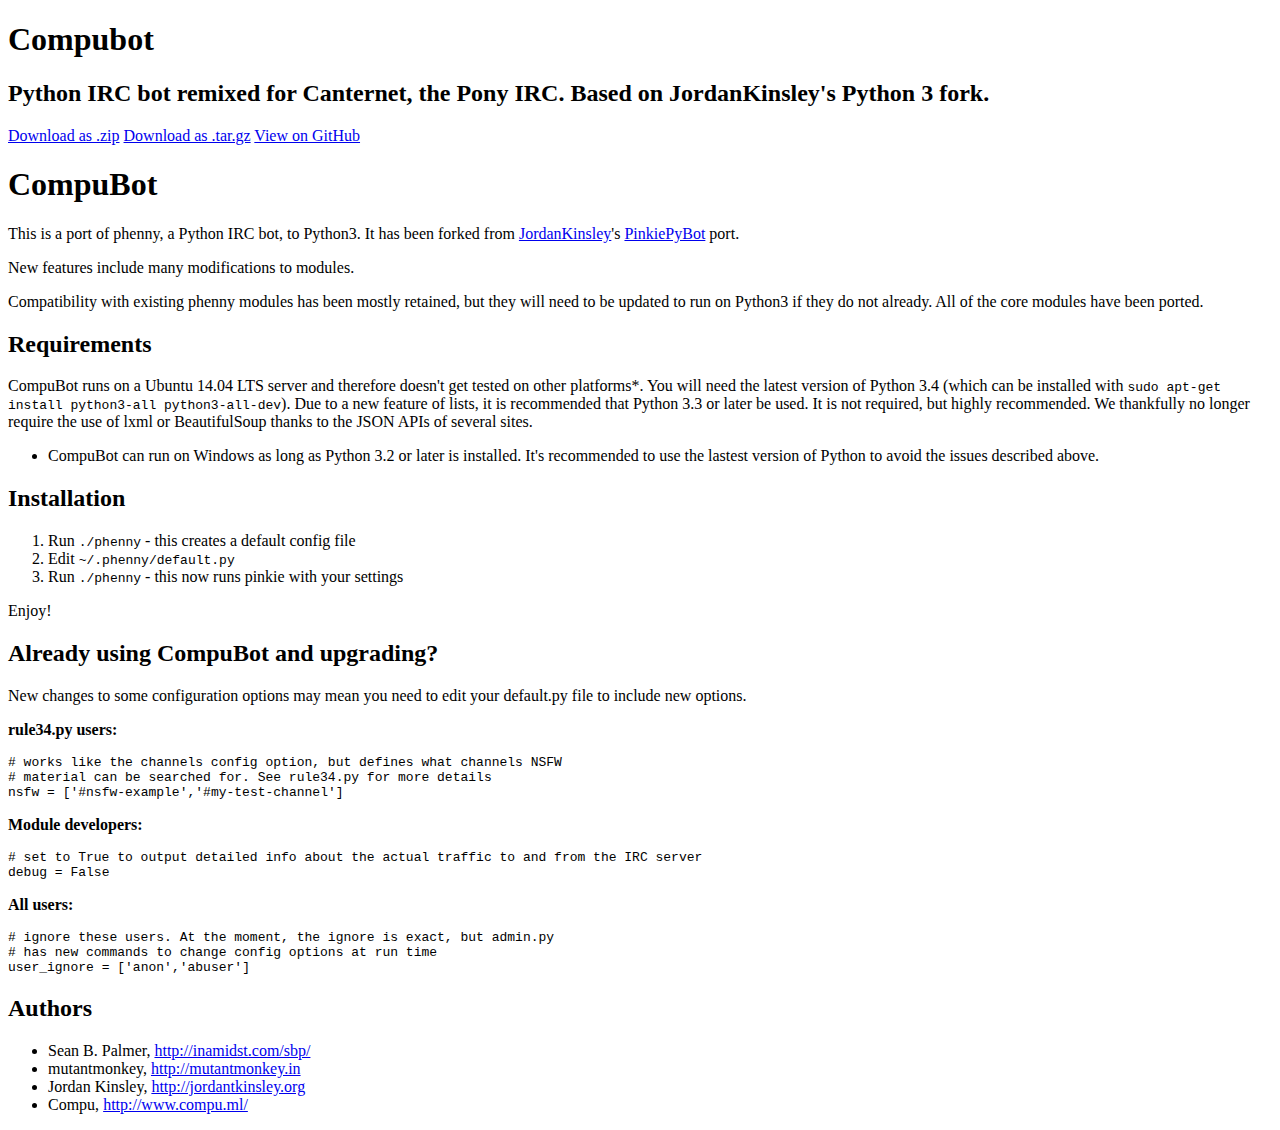
==== index.html @ b61c5b1c "Create gh-pages branch via GitHub" ====
<!DOCTYPE html>
<html>
  <head>
    <meta charset='utf-8'>
    <meta http-equiv="X-UA-Compatible" content="chrome=1">

    <link rel="stylesheet" type="text/css" href="stylesheets/stylesheet.css" media="screen">
    <link rel="stylesheet" type="text/css" href="stylesheets/github-dark.css" media="screen">
    <link rel="stylesheet" type="text/css" href="stylesheets/print.css" media="print">

    <title>Compubot by ask-compu</title>
  </head>

  <body>

    <header>
      <div class="container">
        <h1>Compubot</h1>
        <h2>Python IRC bot remixed for Canternet, the Pony IRC. Based on JordanKinsley&#39;s Python 3 fork.</h2>

        <section id="downloads">
          <a href="https://github.com/ask-compu/CompuBot/zipball/master" class="btn">Download as .zip</a>
          <a href="https://github.com/ask-compu/CompuBot/tarball/master" class="btn">Download as .tar.gz</a>
          <a href="https://github.com/ask-compu/CompuBot" class="btn btn-github"><span class="icon"></span>View on GitHub</a>
        </section>
      </div>
    </header>

    <div class="container">
      <section id="main_content">
        <h1>
<a id="compubot" class="anchor" href="#compubot" aria-hidden="true"><span class="octicon octicon-link"></span></a>CompuBot</h1>

<p>This is a port of phenny, a Python IRC bot, to Python3. It has been forked from <a href="https://github.com/JordanKinsley">JordanKinsley</a>'s <a href="https://github.com/JordanKinsley/PinkiePyBot">PinkiePyBot</a> port.</p>

<p>New features include many modifications to modules.</p>

<p>Compatibility with existing phenny modules has been mostly retained, but they
will need to be updated to run on Python3 if they do not already. All of the
core modules have been ported. </p>

<h2>
<a id="requirements" class="anchor" href="#requirements" aria-hidden="true"><span class="octicon octicon-link"></span></a>Requirements</h2>

<p>CompuBot runs on a Ubuntu 14.04 LTS server and therefore doesn't get tested on other platforms*. You will need the latest version of Python 3.4 (which can be installed with <code>sudo apt-get install python3-all python3-all-dev</code>). Due to a new feature of lists, it is recommended that Python 3.3 or later be used. It is not required, but highly recommended. We thankfully no longer require the use of lxml or BeautifulSoup thanks to the JSON APIs of several sites. </p>

<ul>
<li>CompuBot can run on Windows as long as Python 3.2 or later is installed. It's recommended to use the lastest version of Python to avoid the issues described above. </li>
</ul>

<h2>
<a id="installation" class="anchor" href="#installation" aria-hidden="true"><span class="octicon octicon-link"></span></a>Installation</h2>

<ol>
<li>Run <code>./phenny</code> - this creates a default config file</li>
<li>Edit <code>~/.phenny/default.py</code>
</li>
<li>Run <code>./phenny</code> - this now runs pinkie with your settings</li>
</ol>

<p>Enjoy!</p>

<h2>
<a id="already-using-compubot-and-upgrading" class="anchor" href="#already-using-compubot-and-upgrading" aria-hidden="true"><span class="octicon octicon-link"></span></a>Already using CompuBot and upgrading?</h2>

<p>New changes to some configuration options may mean you need to edit your default.py file to include new options. </p>

<p><strong>rule34.py users:</strong></p>

<div class="highlight highlight-python"><pre><span class="pl-c"># works like the channels config option, but defines what channels NSFW </span>
<span class="pl-c"># material can be searched for. See rule34.py for more details</span>
nsfw <span class="pl-k">=</span> [<span class="pl-s"><span class="pl-pds">'</span>#nsfw-example<span class="pl-pds">'</span></span>,<span class="pl-s"><span class="pl-pds">'</span>#my-test-channel<span class="pl-pds">'</span></span>]</pre></div>

<p><strong>Module developers:</strong></p>

<div class="highlight highlight-python"><pre><span class="pl-c"># set to True to output detailed info about the actual traffic to and from the IRC server</span>
debug <span class="pl-k">=</span> <span class="pl-c1">False</span></pre></div>

<p><strong>All users:</strong></p>

<div class="highlight highlight-python"><pre><span class="pl-c"># ignore these users. At the moment, the ignore is exact, but admin.py </span>
<span class="pl-c"># has new commands to change config options at run time</span>
user_ignore <span class="pl-k">=</span> [<span class="pl-s"><span class="pl-pds">'</span>anon<span class="pl-pds">'</span></span>,<span class="pl-s"><span class="pl-pds">'</span>abuser<span class="pl-pds">'</span></span>]</pre></div>

<h2>
<a id="authors" class="anchor" href="#authors" aria-hidden="true"><span class="octicon octicon-link"></span></a>Authors</h2>

<ul>
<li>Sean B. Palmer, <a href="http://inamidst.com/sbp/">http://inamidst.com/sbp/</a>
</li>
<li>mutantmonkey, <a href="http://mutantmonkey.in">http://mutantmonkey.in</a>
</li>
<li>Jordan Kinsley, <a href="http://jordantkinsley.org">http://jordantkinsley.org</a>
</li>
<li>Compu, <a href="http://www.compu.ml/">http://www.compu.ml/</a>
</li>
</ul>
      </section>
    </div>

              <script type="text/javascript">
            var gaJsHost = (("https:" == document.location.protocol) ? "https://ssl." : "http://www.");
            document.write(unescape("%3Cscript src='" + gaJsHost + "google-analytics.com/ga.js' type='text/javascript'%3E%3C/script%3E"));
          </script>
          <script type="text/javascript">
            try {
              var pageTracker = _gat._getTracker("UA-37704845-6");
            pageTracker._trackPageview();
            } catch(err) {}
          </script>

  </body>
</html>
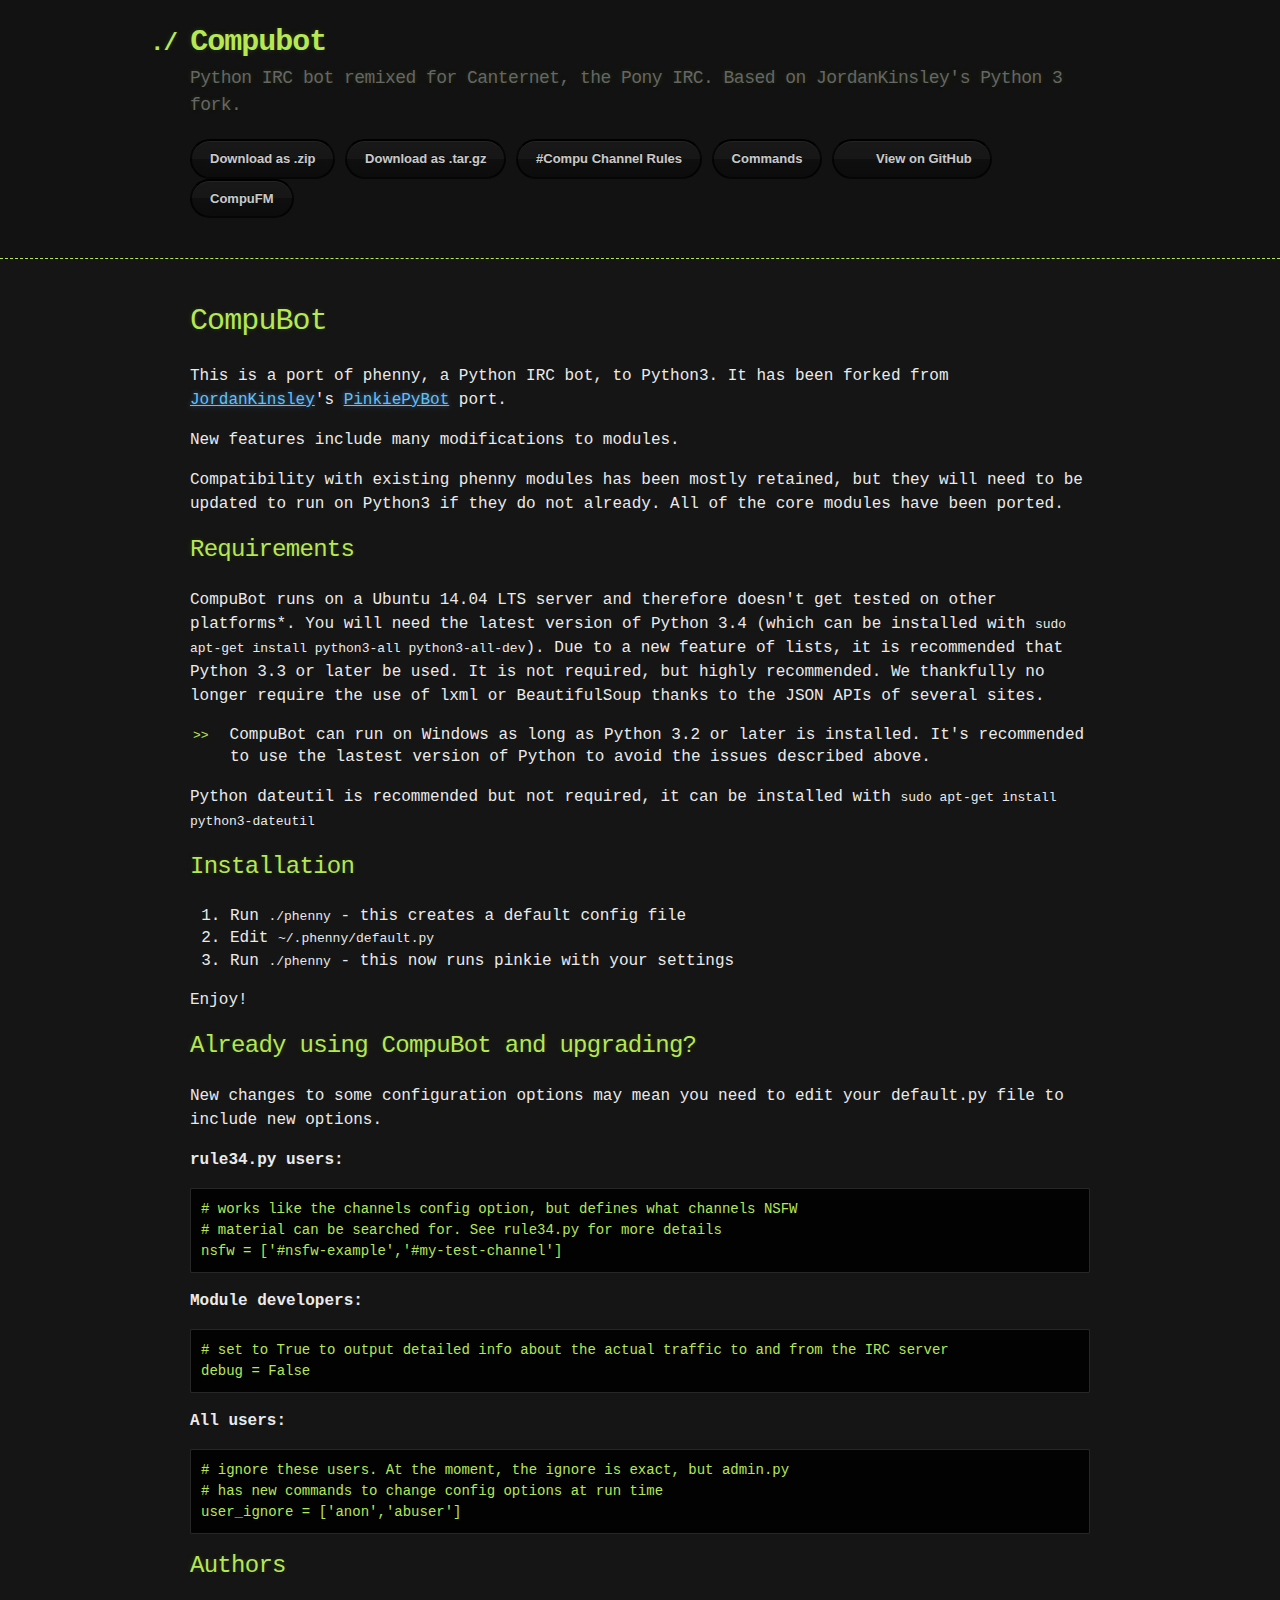
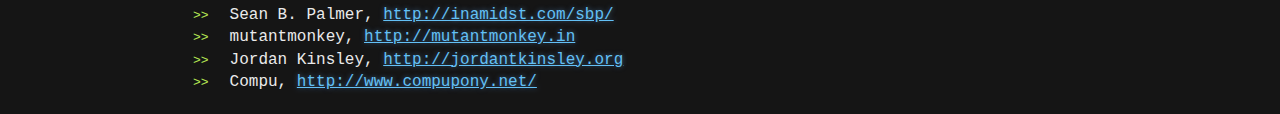
==== commit a52607e0: "Update index.html" ====
--- a/index.html
+++ b/index.html
@@ -7,8 +7,10 @@
     <link rel="stylesheet" type="text/css" href="stylesheets/stylesheet.css" media="screen">
     <link rel="stylesheet" type="text/css" href="stylesheets/github-dark.css" media="screen">
     <link rel="stylesheet" type="text/css" href="stylesheets/print.css" media="print">
+    <link rel="shortcut icon" type='image/x-icon' href="https://www.compupony.net/favicon.ico"/>	
+    <meta name="theme-color" content="#171717">
 
-    <title>Compubot by ask-compu</title>
+    <title>CompuBot by ask-compu</title>
   </head>
 
   <body>
@@ -21,7 +23,10 @@
         <section id="downloads">
           <a href="https://github.com/ask-compu/CompuBot/zipball/master" class="btn">Download as .zip</a>
           <a href="https://github.com/ask-compu/CompuBot/tarball/master" class="btn">Download as .tar.gz</a>
+          <a href="https://compubot.compupony.net/rules.html" class="btn">#Compu Channel Rules</a>
+          <a href="../commands.html" class="btn">Commands</a>
           <a href="https://github.com/ask-compu/CompuBot" class="btn btn-github"><span class="icon"></span>View on GitHub</a>
+          <a href="http://compubot.compupony.net/radio" class="btn">CompuFM</a>
         </section>
       </div>
     </header>
@@ -47,6 +52,7 @@
 <ul>
 <li>CompuBot can run on Windows as long as Python 3.2 or later is installed. It's recommended to use the lastest version of Python to avoid the issues described above. </li>
 </ul>
+<p>Python dateutil is recommended but not required, it can be installed with <code>sudo apt-get install python3-dateutil</code></p>
 
 <h2>
 <a id="installation" class="anchor" href="#installation" aria-hidden="true"><span class="octicon octicon-link"></span></a>Installation</h2>
@@ -92,7 +98,7 @@
 </li>
 <li>Jordan Kinsley, <a href="http://jordantkinsley.org">http://jordantkinsley.org</a>
 </li>
-<li>Compu, <a href="http://www.compu.ml/">http://www.compu.ml/</a>
+<li>Compu, <a href="http://www.compupony.net/">http://www.compupony.net/</a>
 </li>
 </ul>
       </section>
--- a/stylesheets/stylesheet.css
+++ b/stylesheets/stylesheet.css
@@ -0,0 +1,278 @@
+body {
+  margin: 0;
+  padding: 0;
+  background: #151515 url("../images/bkg.png") 0 0;
+  color: #eaeaea;
+  font: 16px;
+  line-height: 1.5;
+  font-family: Monaco, "Bitstream Vera Sans Mono", "Lucida Console", Terminal, monospace;
+}
+
+/* General & 'Reset' Stuff */
+
+.container {
+  width: 90%;
+  max-width: 900px;
+  margin: 0 auto;
+}
+
+.oneliner {
+  white-space: nowrap;
+}
+
+.sortable th {
+  background-color: black;
+}
+
+.sortable {
+  width: 100%;
+}
+
+table.sortable th:not(.sorttable_sorted):not(.sorttable_sorted_reverse):not(.sorttable_nosort):after { 
+    content: " \25B4\25BE" 
+}
+
+.containerbody {
+  width: auto;
+  margin: 1em;
+}
+
+section {
+  display: block;
+  margin: 0 0 20px 0;
+}
+
+h1, h2, h3, h4, h5, h6 {
+  margin: 0 0 20px;
+}
+
+li {
+  line-height: 1.4 ;
+}
+
+/* Header, <header>
+   header   - container
+   h1       - project name
+   h2       - project description
+*/
+
+header {
+  background: rgba(0, 0, 0, 0.1);
+  width: 100%;
+  border-bottom: 1px dashed #b5e853;
+  padding: 20px 0;
+  margin: 0 0 40px 0;
+}
+
+header h1 {
+  font-size: 30px;
+  line-height: 1.5;
+  margin: 0 0 0 -40px;
+  font-weight: bold;
+  font-family: Monaco, "Bitstream Vera Sans Mono", "Lucida Console", Terminal, monospace;
+  color: #b5e853;
+  text-shadow: 0 1px 1px rgba(0, 0, 0, 0.1),
+               0 0 5px rgba(181, 232, 83, 0.1),
+               0 0 10px rgba(181, 232, 83, 0.1);
+  letter-spacing: -1px;
+  -webkit-font-smoothing: antialiased;
+}
+
+header h1:before {
+  content: "./ ";
+  font-size: 24px;
+}
+
+header h2 {
+  font-size: 18px;
+  font-weight: 300;
+  color: #666;
+}
+
+#downloads .btn {
+  display: inline-block;
+  text-align: center;
+  margin: 0;
+}
+
+/* Main Content
+*/
+
+#main_content {
+  width: 100%;
+  -webkit-font-smoothing: antialiased;
+}
+section img {
+  max-width: 100%
+}
+
+h1, h2, h3, h4, h5, h6, th{
+  font-weight: normal;
+  font-family: Monaco, "Bitstream Vera Sans Mono", "Lucida Console", Terminal, monospace;
+  color: #b5e853;
+  letter-spacing: -0.03em;
+  text-shadow: 0 1px 1px rgba(0, 0, 0, 0.1),
+               0 0 5px rgba(181, 232, 83, 0.1),
+               0 0 10px rgba(181, 232, 83, 0.1);
+}
+
+.glowytext{
+  font-weight: normal;
+  font-family: Monaco, "Bitstream Vera Sans Mono", "Lucida Console", Terminal, monospace;
+  color: #b5e853;
+  letter-spacing: -0.03em;
+  text-shadow: 0 1px 1px rgba(0, 0, 0, 0.1),
+               0 0 5px rgba(181, 232, 83, 0.1),
+               0 0 10px rgba(181, 232, 83, 0.1);
+}
+
+#main_content h1 {
+  font-size: 30px;
+}
+
+#main_content h2 {
+  font-size: 24px;
+}
+
+#main_content h3 {
+  font-size: 18px;
+}
+
+#main_content h4 {
+  font-size: 14px;
+}
+
+#main_content h5 {
+  font-size: 12px;
+  text-transform: uppercase;
+  margin: 0 0 5px 0;
+}
+
+#main_content h6 {
+  font-size: 12px;
+  text-transform: uppercase;
+  color: #999;
+  margin: 0 0 5px 0;
+}
+
+dt {
+  font-style: italic;
+  font-weight: bold;
+}
+
+ul li {
+  list-style: none;
+}
+
+ul li:before {
+  content: ">>";
+  font-family: Monaco, "Bitstream Vera Sans Mono", "Lucida Console", Terminal, monospace;
+  font-size: 13px;
+  color: #b5e853;
+  margin-left: -37px;
+  margin-right: 21px;
+  line-height: 16px;
+}
+
+blockquote {
+  color: #aaa;
+  padding-left: 10px;
+  border-left: 1px dotted #666;
+}
+
+pre {
+  background: rgba(0, 0, 0, 0.9);
+  border: 1px solid rgba(255, 255, 255, 0.15);
+  padding: 10px;
+  font-size: 14px;
+  color: #b5e853;
+  border-radius: 2px;
+  -moz-border-radius: 2px;
+  -webkit-border-radius: 2px;
+  text-wrap: normal;
+  overflow: auto;
+  overflow-y: hidden;
+}
+
+table {
+  width: 100%;
+  margin: 0 0 20px 0;
+}
+
+th {
+  text-align: left;
+  border-bottom: 1px dashed #b5e853;
+  padding: 5px 10px;
+}
+
+td {
+  padding: 5px 10px;
+}
+
+hr {
+  height: 0;
+  border: 0;
+  border-bottom: 1px dashed #b5e853;
+  color: #b5e853;
+}
+
+/* Buttons
+*/
+
+.btn {
+  display: inline-block;
+  background: -webkit-linear-gradient(top, rgba(40, 40, 40, 0.3), rgba(35, 35, 35, 0.3) 50%, rgba(10, 10, 10, 0.3) 50%, rgba(0, 0, 0, 0.3));
+  padding: 8px 18px;
+  border-radius: 50px;
+  border: 2px solid rgba(0, 0, 0, 0.7);
+  border-bottom: 2px solid rgba(0, 0, 0, 0.7);
+  border-top: 2px solid rgba(0, 0, 0, 1);
+  color: rgba(255, 255, 255, 0.8);
+  font-family: Helvetica, Arial, sans-serif;
+  font-weight: bold;
+  font-size: 13px;
+  text-decoration: none;
+  text-shadow: 0 -1px 0 rgba(0, 0, 0, 0.75);
+  box-shadow: inset 0 1px 0 rgba(255, 255, 255, 0.05);
+}
+
+.btn:hover {
+  background: -webkit-linear-gradient(top, rgba(40, 40, 40, 0.6), rgba(35, 35, 35, 0.6) 50%, rgba(10, 10, 10, 0.8) 50%, rgba(0, 0, 0, 0.8));
+}
+
+.btn .icon {
+  display: inline-block;
+  width: 16px;
+  height: 16px;
+  margin: 1px 8px 0 0;
+  float: left;
+}
+
+.btn-github .icon {
+  opacity: 0.6;
+  background: url("../images/blacktocat.png") 0 0 no-repeat;
+}
+
+/* Links
+   a, a:hover, a:visited
+*/
+
+a {
+  color: #63c0f5;
+  text-shadow: 0 0 5px rgba(104, 182, 255, 0.5);
+}
+
+/* Clearfix */
+
+.cf:before, .cf:after {
+  content:"";
+  display:table;
+}
+
+.cf:after {
+  clear:both;
+}
+
+.cf {
+  zoom:1;
+}
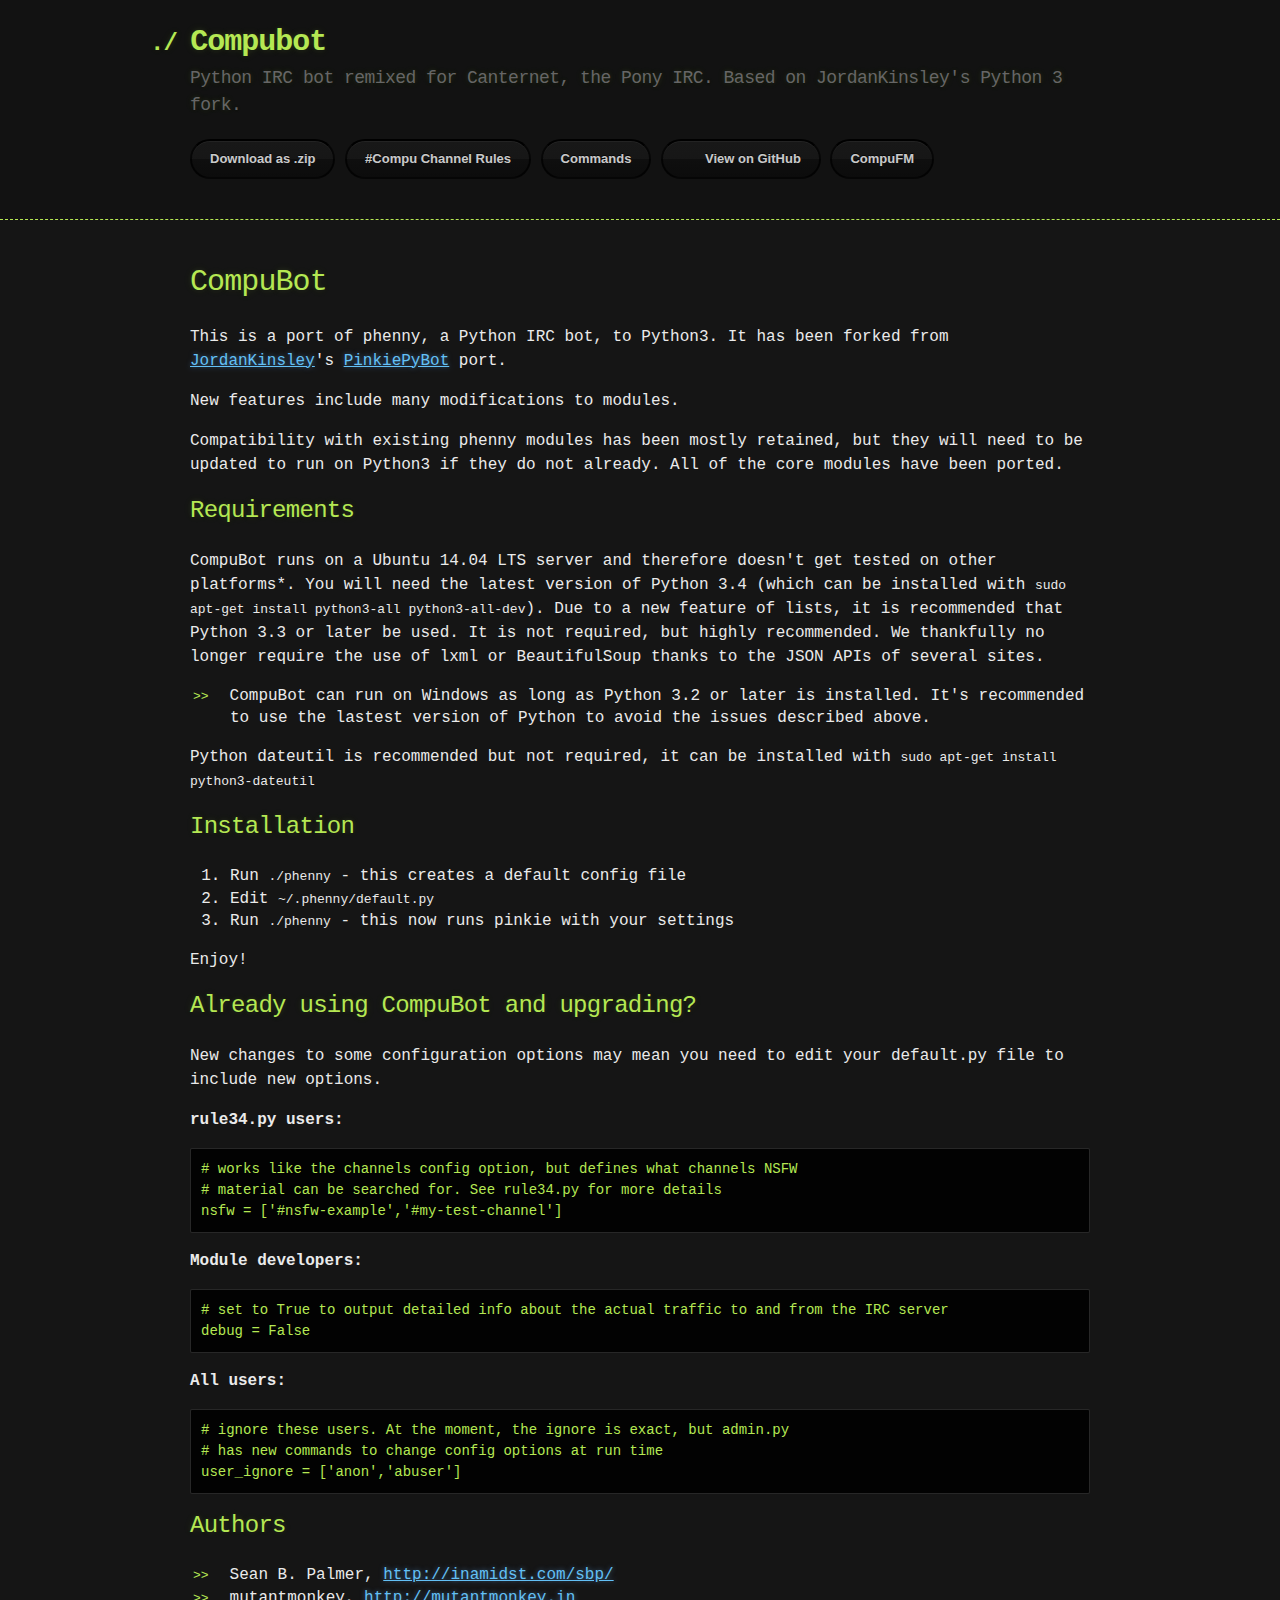
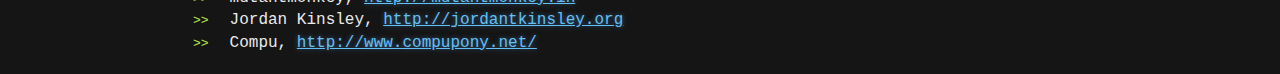
==== commit ffa1314e: "change favicon" ====
--- a/index.html
+++ b/index.html
@@ -7,7 +7,7 @@
     <link rel="stylesheet" type="text/css" href="stylesheets/stylesheet.css" media="screen">
     <link rel="stylesheet" type="text/css" href="stylesheets/github-dark.css" media="screen">
     <link rel="stylesheet" type="text/css" href="stylesheets/print.css" media="print">
-    <link rel="shortcut icon" type='image/x-icon' href="https://www.compupony.net/favicon.ico"/>	
+    <link rel="shortcut icon" type='image/x-icon' href="favicon.ico"/>	
     <meta name="theme-color" content="#171717">
 
     <title>CompuBot by ask-compu</title>
@@ -22,7 +22,6 @@
 
         <section id="downloads">
           <a href="https://github.com/ask-compu/CompuBot/zipball/master" class="btn">Download as .zip</a>
-          <a href="https://github.com/ask-compu/CompuBot/tarball/master" class="btn">Download as .tar.gz</a>
           <a href="https://compubot.compupony.net/rules.html" class="btn">#Compu Channel Rules</a>
           <a href="../commands.html" class="btn">Commands</a>
           <a href="https://github.com/ask-compu/CompuBot" class="btn btn-github"><span class="icon"></span>View on GitHub</a>
